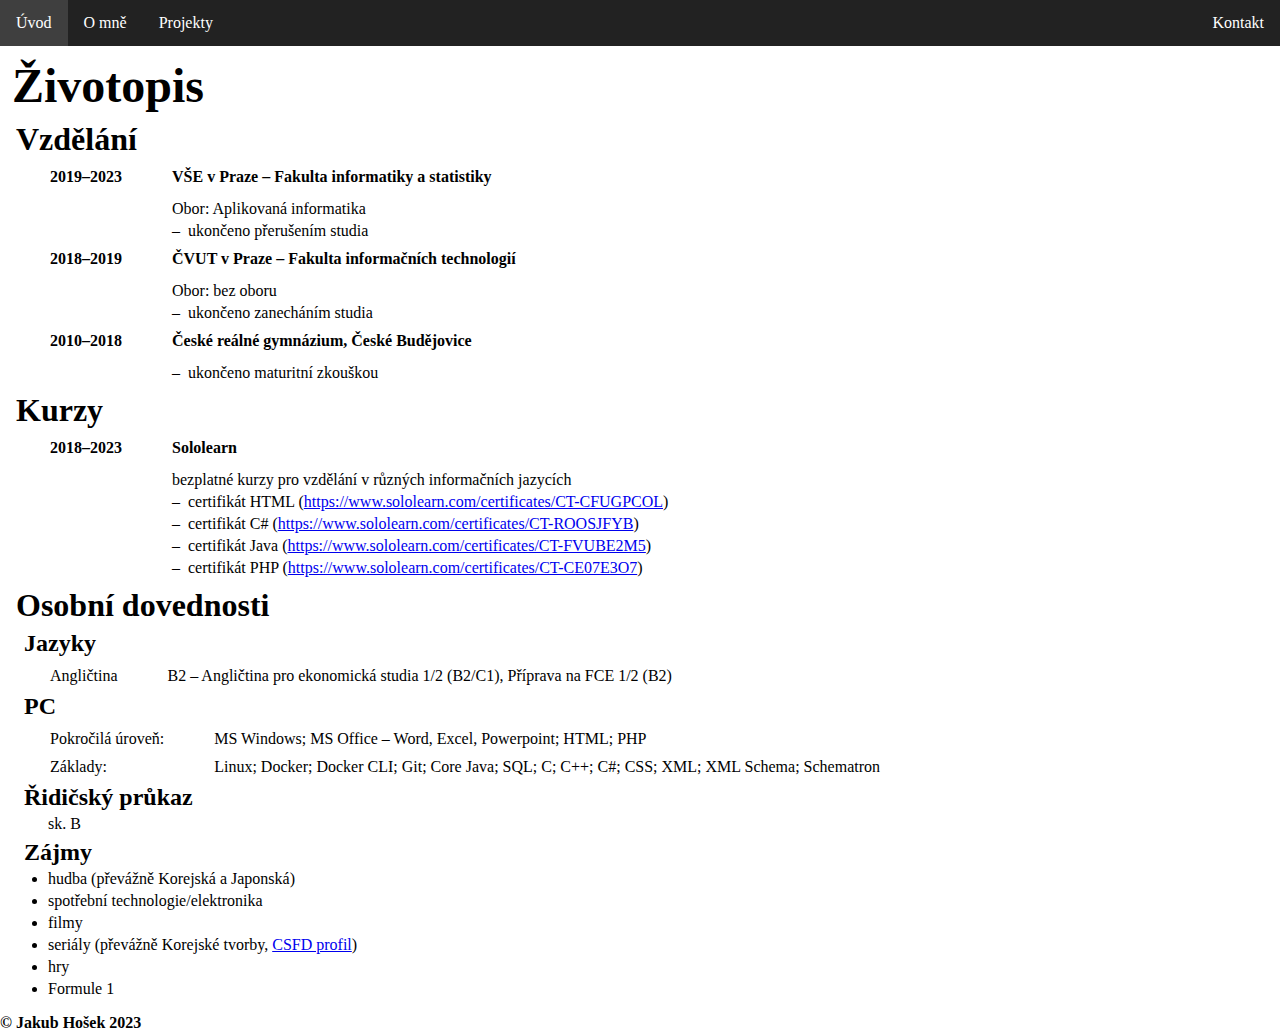
==== about.html @ 096d42d6 "link fix 3" ====
<!DOCTYPE html>
<html lang="cs">
<head>
    <meta charset='utf-8'>
    <meta http-equiv='X-UA-Compatible' content='IE=edge'>
    <title>Jakub Hošek</title>
    <meta name='viewport' content='width=device-width, initial-scale=1'>
    <script src='./include/main.js'></script>
    <link rel='stylesheet' type='text/css' media='screen' href='./include/main.css'>
</head>
<body>
    <div w3-include-html="header.html"></div>
    
    <main>
        <h1>Životopis</h1>
            <h2>Vzdělání</h2>
                <table>
                    <thead>
                        <tr class="bold">
                            <td>2019&ndash;2023</td>
                            <td>VŠE v Praze &ndash; Fakulta informatiky a statistiky</td>
                        </tr>
                    </thead>
                    <tbody>
                        <tr>
                            <td></td>
                            <td>
                                <ul>
                                    <li class="liFirst">Obor: Aplikovaná informatika</li>
                                    <li>ukončeno přerušením studia</li>
                                </ul>
                            </td>
                        </tr>
                    </tbody>
                    <thead>
                        <tr class="bold">
                            <td>2018&ndash;2019</td>
                            <td>ČVUT v Praze &ndash; Fakulta informačních technologií</td>
                        </tr>
                    </thead>
                    <tbody>
                        <tr>
                            <td></td>
                            <td>
                                <ul>
                                    <li class="liFirst">Obor: bez oboru</li>
                                    <li>ukončeno zanecháním studia</li>
                                </ul>
                            </td>
                        </tr>
                    </tbody>
                    <thead>
                        <tr class="bold">
                            <td>2010&ndash;2018</td>
                            <td>České reálné gymnázium, České Budějovice</td>
                        </tr>
                    </thead>
                    <tbody>
                        <tr>
                            <td></td>
                            <td>
                                <ul>
                                    <li>ukončeno maturitní zkouškou</li>
                                </ul>
                            </td>
                        </tr>
                    </tbody>
                
                </table>
            <h2>Kurzy</h2>
                <table>
                    <thead>
                        <tr class="bold">
                            <td>2018&ndash;2023</td>
                            <td>Sololearn</td>
                        </tr>
                    </thead>
                    
                    <tr>
                        <td></td>
                        <td>
                            <ul>
                                <li class="liFirst">bezplatné kurzy pro vzdělání v různých informačních jazycích</li>
                                <li>certifikát HTML (<a href="https://www.sololearn.com/certificates/CT-CFUGPCOL" target="_blank">https://www.sololearn.com/certificates/CT-CFUGPCOL</a>)</li>
                                <li>certifikát C# (<a href="https://www.sololearn.com/certificates/CT-ROOSJFYB" target="_blank">https://www.sololearn.com/certificates/CT-ROOSJFYB</a>)</li>
                                <li>certifikát Java (<a href="https://www.sololearn.com/certificates/CT-FVUBE2M5" target="_blank">https://www.sololearn.com/certificates/CT-FVUBE2M5</a>)</li>
                                <li>certifikát PHP (<a href="https://www.sololearn.com/certificates/CT-CE07E3O7" target="_blank">https://www.sololearn.com/certificates/CT-CE07E3O7</a>)</li>
                            </ul>
                        </td>
                    </tr>
            </table>
            <h2>Osobní dovednosti</h2>
                <h3>Jazyky</h3>
                    <table>
                        <tr>
                            <td>Angličtina</td>
                            <td>B2 &ndash; Angličtina pro ekonomická studia 1/2 (B2/C1), Příprava na FCE 1/2 (B2) </td>
                        </tr>
                    </table>
                <h3>PC</h3>
                    <table>
                        <tr>
                            <td>Pokročilá úroveň: </td>
                            <td>MS Windows; MS Office &ndash; Word, Excel, Powerpoint; HTML; PHP</td>
                        </tr>
                        <tr>
                            <td>Základy: </td>
                            <td>Linux; Docker; Docker CLI; Git; Core Java; SQL; C; C++; C#; CSS; XML; XML Schema; Schematron</td>
                        </tr>
                    </table>
                <h3>Řidičský průkaz</h3>
                    <ul>
                        <li class="lsNone">sk. B</li>
                    </ul>
                <h3>Zájmy</h3>
                    <ul>
                        <li>hudba (převážně Korejská a Japonská)</li>
                        <li>spotřební technologie/elektronika</li>
                        <li>filmy</li>
                        <li>seriály (převážně Korejské tvorby, <a href="https://www.csfd.cz/uzivatel/866340-okski/hodnoceni/">CSFD profil</a>)</li>
                        <li>hry</li>
                        <li>Formule 1</li>
                    </ul>
    </main>


    <div w3-include-html="footer.html"></div>

    <script>
        includeHTML();
    </script>
</body>
</html>
---- include/main.css ----
html, body, div, span, applet, object, iframe,
h1, h2, h3, h4, h5, h6, p, blockquote, pre,
a, abbr, acronym, address, big, cite, code,
del, dfn, em, img, ins, kbd, q, s, samp,
small, strike, strong, sub, sup, tt, var,
b, u, i, center,
dl, dt, dd, ol, ul, li,
fieldset, form, label, legend,
table, caption, tbody, tfoot, thead, tr, th, td,
article, aside, canvas, details, embed,
figure, figcaption, footer, header, hgroup,
menu, nav, output, ruby, section, summary,
time, mark, audio, video {
    margin: 0;
    padding: 0;
    border: 0;
    font: inherit;
}

body{
    min-height: 100vh;
    display: flex;
    flex-direction: column;
}

header {
    background-color: black;
}

h1 {
    font-size: 3em;
    font-weight: bolder;
    margin: 0.25em 0 0 0.25em
}

h2 {
    font-size: 2em;
    font-weight: bold;
    margin: 0.25em 0 0 0.5em;
}

h3 {
    font-size: 1.5em;
    font-weight: bold;
    margin: 0.25em 0 0 1em;
}

div:has(footer) {
    font-weight: bold;
    margin-top: auto;
}

header > nav > ul {
    margin: 0;
    padding: 0;
    overflow: hidden;
    background-color: #222222;
}

header nav ul li {
    float: left;
    margin: 0;
}

header nav ul li a {
    display: block;
    color: white;
    text-align: center;
    padding: 14px 16px;
    text-decoration: none;
}

header nav ul li a:hover:not(.active) {
    background-color: #3f3f3f;
}

header nav ul li a.active {
    background-color: #004ECC;
}

header nav ul li.right {
    float: right;
}

main p {
    font-size: 1.25em;
    margin: 0.5em 0 0 1.5em;
}

main h3 + ul, main h2 + ul {
    margin-left: 3em;
}

.lsNone {
    list-style: none;
}

li.liFirst {
    list-style: none;
    margin-left: 0;
    padding-left: 0;
}

table ul {
    list-style-type: "\2013";
}

table li {
    padding-left: 0.5em;
    margin-left: 0.5em;
}

td {
    padding: 0.5em 0 0 3em;
}

.bold {
    font-weight: bold;
}

li {
    margin-top: 0.25em;
}

.mail, .phoneNumber, .address {
    text-decoration: none;
    color: black;
}

address {
    margin-left: 2em;
}

address a {
    display: inline-block;
    margin-top: 0.5em;
}

footer {
    margin-top: 1em;
}
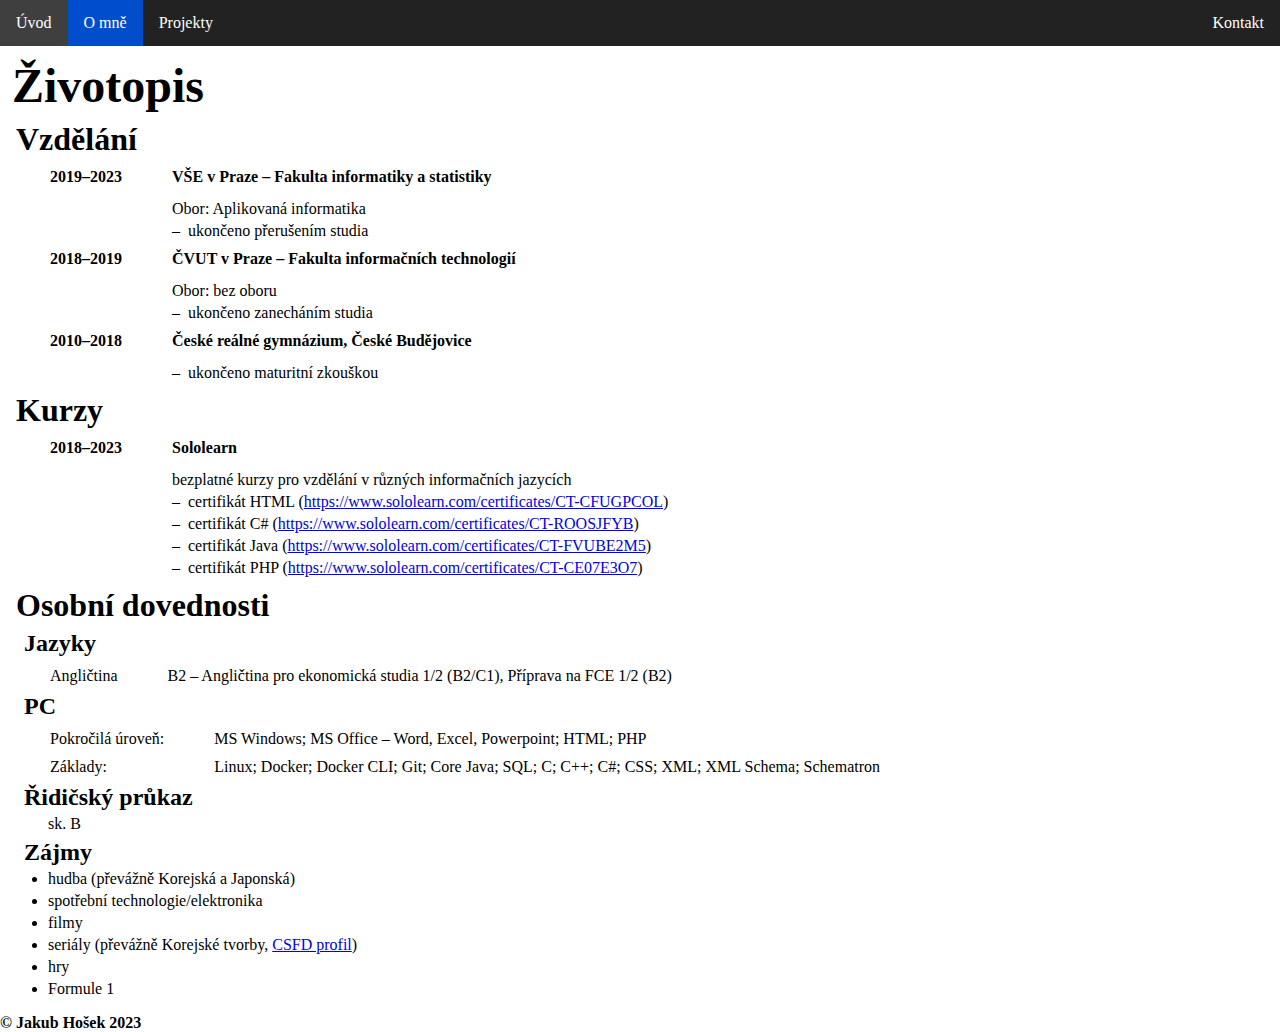
==== commit 07b5acb0: "CSFD profile target blank" ====
--- a/about.html
+++ b/about.html
@@ -117,7 +117,7 @@
                         <li>hudba (převážně Korejská a Japonská)</li>
                         <li>spotřební technologie/elektronika</li>
                         <li>filmy</li>
-                        <li>seriály (převážně Korejské tvorby, <a href="https://www.csfd.cz/uzivatel/866340-okski/hodnoceni/">CSFD profil</a>)</li>
+                        <li>seriály (převážně Korejské tvorby, <a href="https://www.csfd.cz/uzivatel/866340-okski/hodnoceni/" target="_blank">CSFD profil</a>)</li>
                         <li>hry</li>
                         <li>Formule 1</li>
                     </ul>
@@ -126,8 +126,5 @@
 
     <div w3-include-html="footer.html"></div>
 
-    <script>
-        includeHTML();
-    </script>
 </body>
 </html>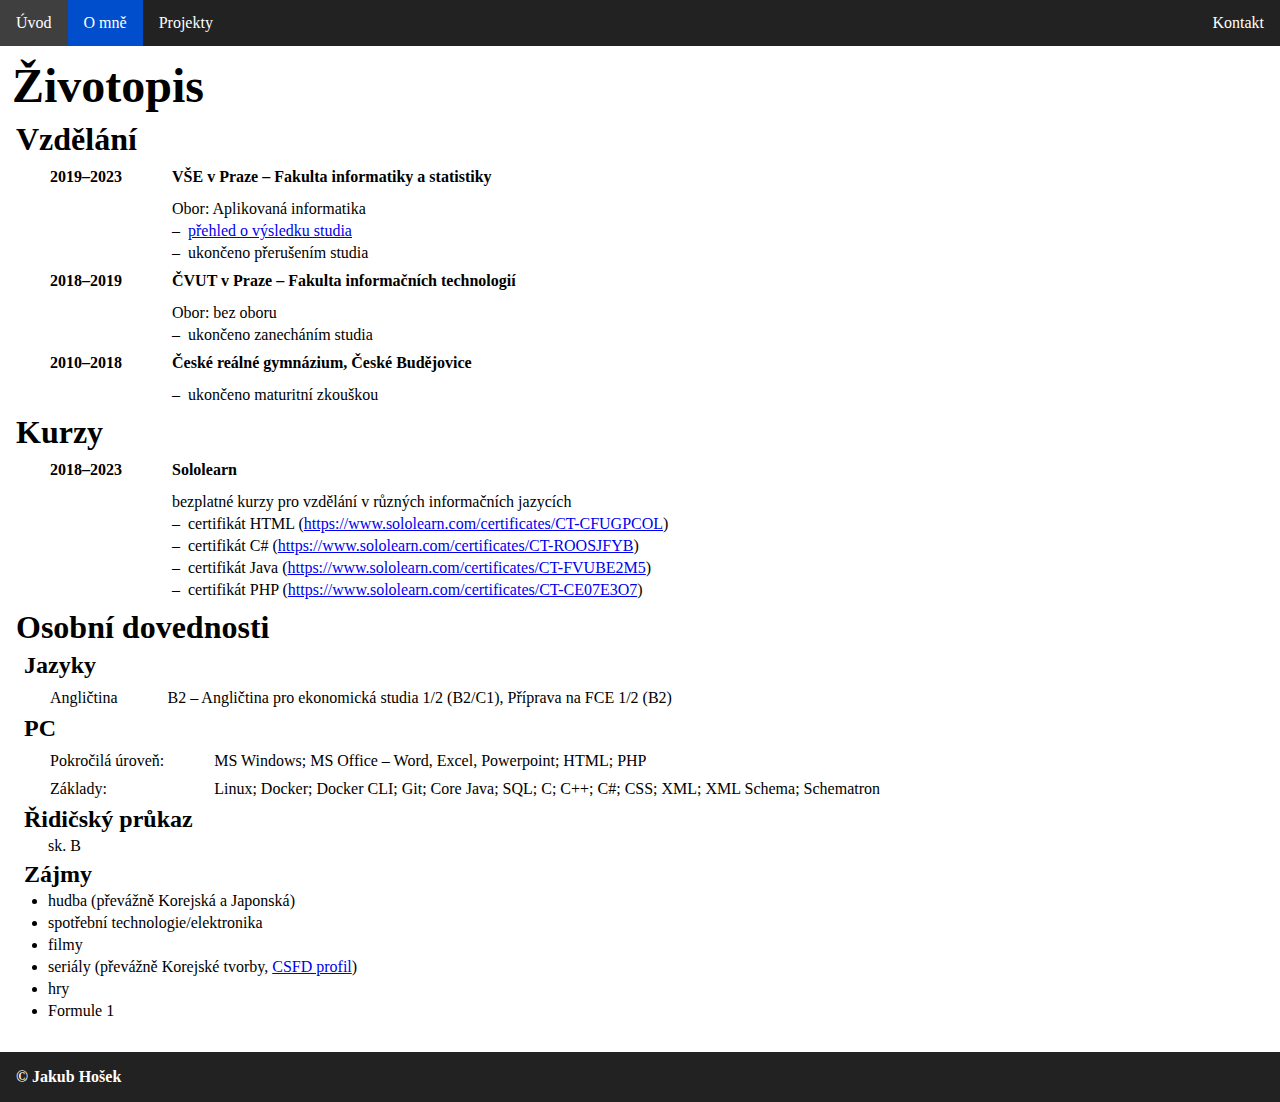
==== commit 29d5c681: "VŠE study results" ====
--- a/about.html
+++ b/about.html
@@ -27,6 +27,7 @@
                             <td>
                                 <ul>
                                     <li class="liFirst">Obor: Aplikovaná informatika</li>
+                                    <li><a href="./resources/dokument_532011.pdf" target="_blank">přehled o výsledku studia</a></li>
                                     <li>ukončeno přerušením studia</li>
                                 </ul>
                             </td>
--- a/include/main.css
+++ b/include/main.css
@@ -23,7 +23,7 @@
     flex-direction: column;
 }
 
-header {
+header{
     background-color: black;
 }
 
@@ -137,5 +137,8 @@
 }
 
 footer {
-    margin-top: 1em;
+    margin-top: 2em;
+    padding: 1em;
+    background-color: #222222;
+    color: white;
 }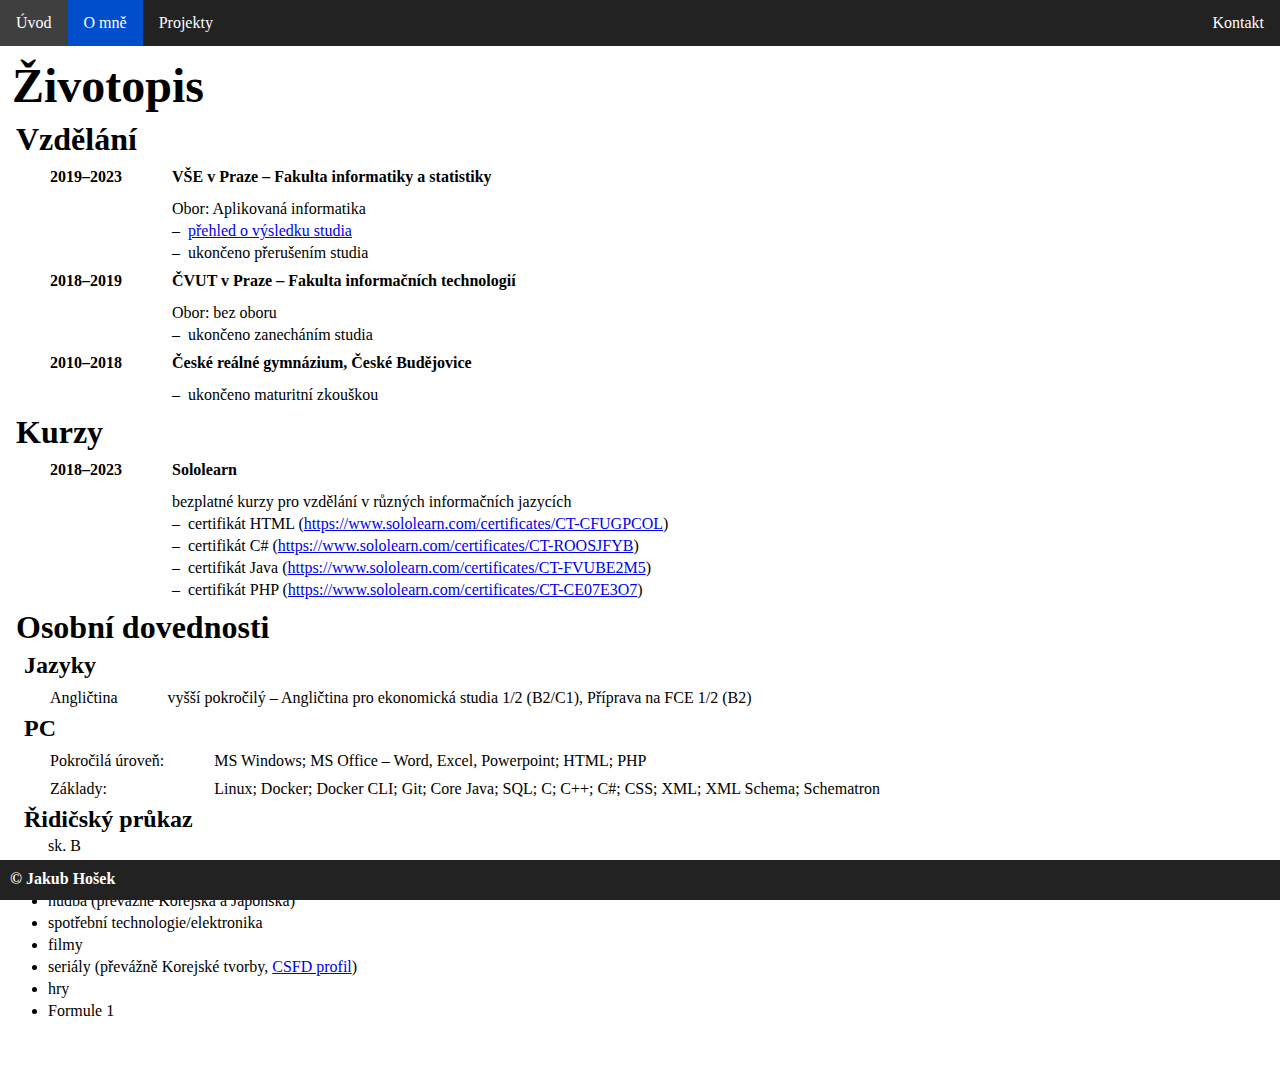
==== commit c30240b9: "english skill edit" ====
--- a/about.html
+++ b/about.html
@@ -95,7 +95,7 @@
                     <table>
                         <tr>
                             <td>Angličtina</td>
-                            <td>B2 &ndash; Angličtina pro ekonomická studia 1/2 (B2/C1), Příprava na FCE 1/2 (B2) </td>
+                            <td>vyšší pokročilý &ndash; Angličtina pro ekonomická studia 1/2 (B2/C1), Příprava na FCE 1/2 (B2) </td>
                         </tr>
                     </table>
                 <h3>PC</h3>
--- a/include/main.css
+++ b/include/main.css
@@ -17,14 +17,21 @@
     font: inherit;
 }
 
+html, body {
+    height: 100%;
+}
+
 body{
-    min-height: 100vh;
     display: flex;
     flex-direction: column;
 }
 
 header{
     background-color: black;
+}
+
+main {
+    padding-bottom: calc(2.5em + 2.5vh);
 }
 
 h1 {
@@ -46,8 +53,13 @@
 }
 
 div:has(footer) {
+    position: fixed;
+    bottom: 0;
+    width: 100%;
+    height: 2.5em;
     font-weight: bold;
-    margin-top: auto;
+    background-color: #222222;
+    color: white;
 }
 
 header > nav > ul {
@@ -137,8 +149,5 @@
 }
 
 footer {
-    margin-top: 2em;
-    padding: 1em;
-    background-color: #222222;
-    color: white;
+    padding: calc(2.5em*0.25);
 }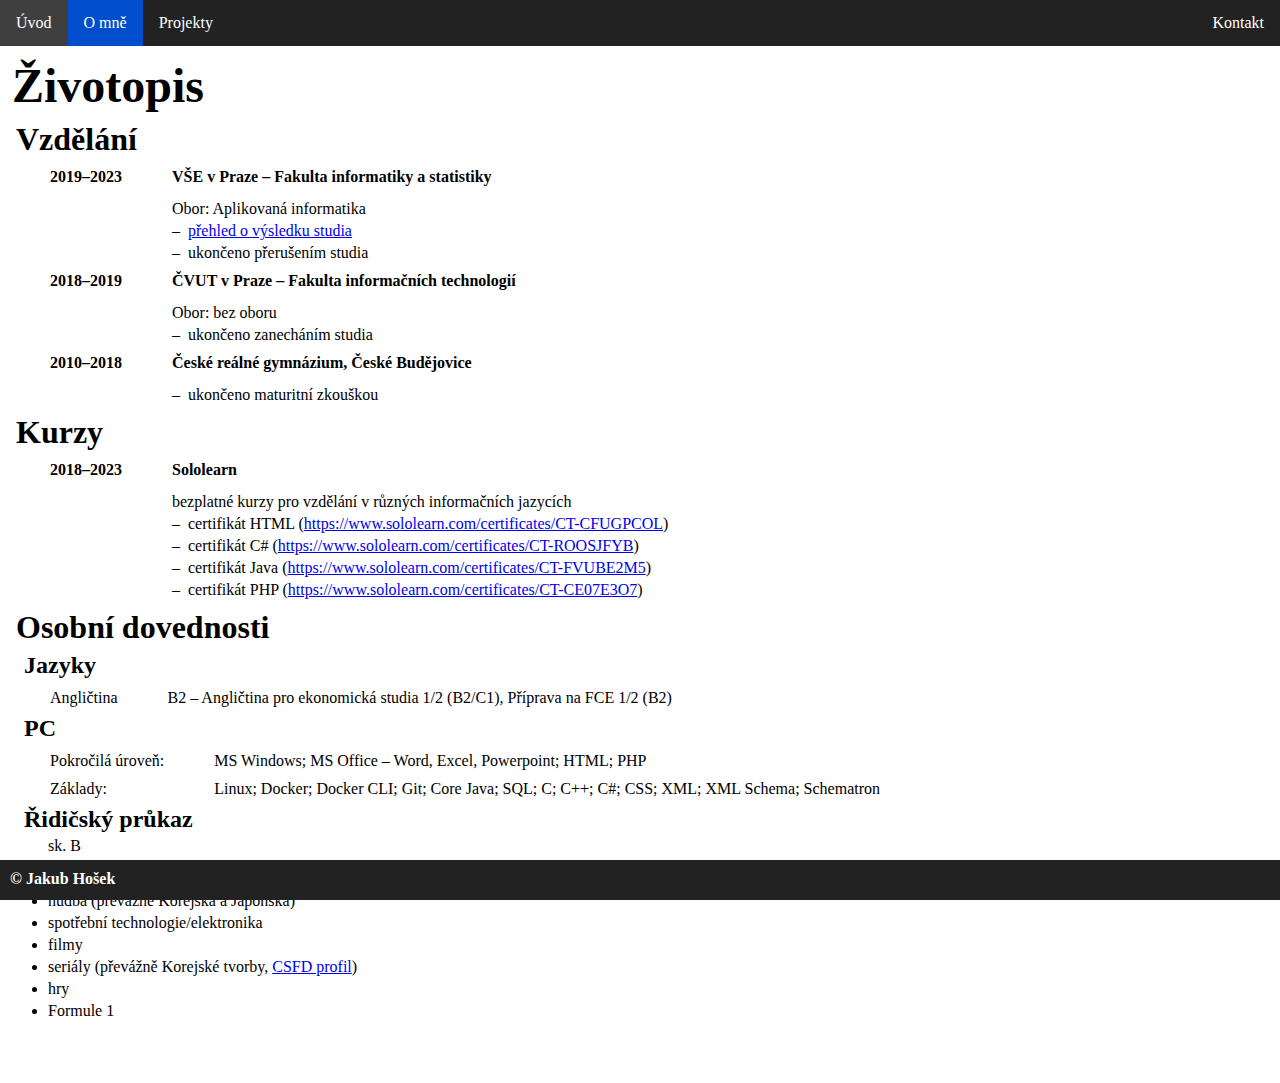
==== commit a7a20b1a: "english skill update" ====
--- a/about.html
+++ b/about.html
@@ -95,7 +95,7 @@
                     <table>
                         <tr>
                             <td>Angličtina</td>
-                            <td>vyšší pokročilý &ndash; Angličtina pro ekonomická studia 1/2 (B2/C1), Příprava na FCE 1/2 (B2) </td>
+                            <td>B2 &ndash; Angličtina pro ekonomická studia 1/2 (B2/C1), Příprava na FCE 1/2 (B2) </td>
                         </tr>
                     </table>
                 <h3>PC</h3>
@@ -128,4 +128,4 @@
     <div w3-include-html="footer.html"></div>
 
 </body>
-</html>+</html>
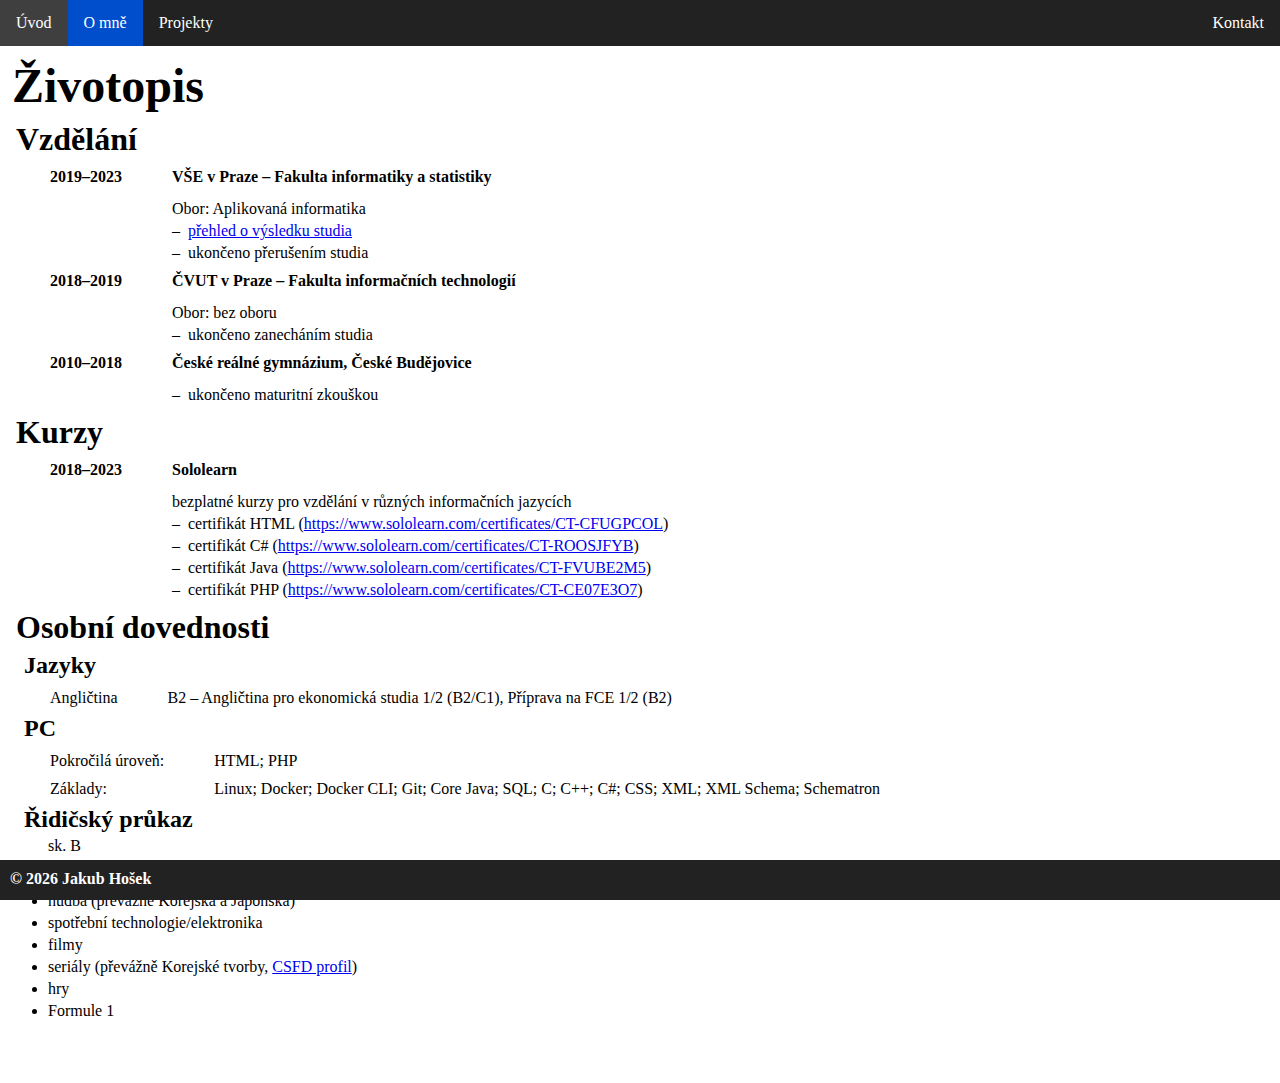
==== commit 5d3fa4c6: "minor changes" ====
--- a/about.html
+++ b/about.html
@@ -102,7 +102,7 @@
                     <table>
                         <tr>
                             <td>Pokročilá úroveň: </td>
-                            <td>MS Windows; MS Office &ndash; Word, Excel, Powerpoint; HTML; PHP</td>
+                            <td>HTML; PHP</td>
                         </tr>
                         <tr>
                             <td>Základy: </td>
--- a/include/main.css
+++ b/include/main.css
@@ -150,4 +150,8 @@
 
 footer {
     padding: calc(2.5em*0.25);
+}
+
+.addresses {
+    display: inline-table;
 }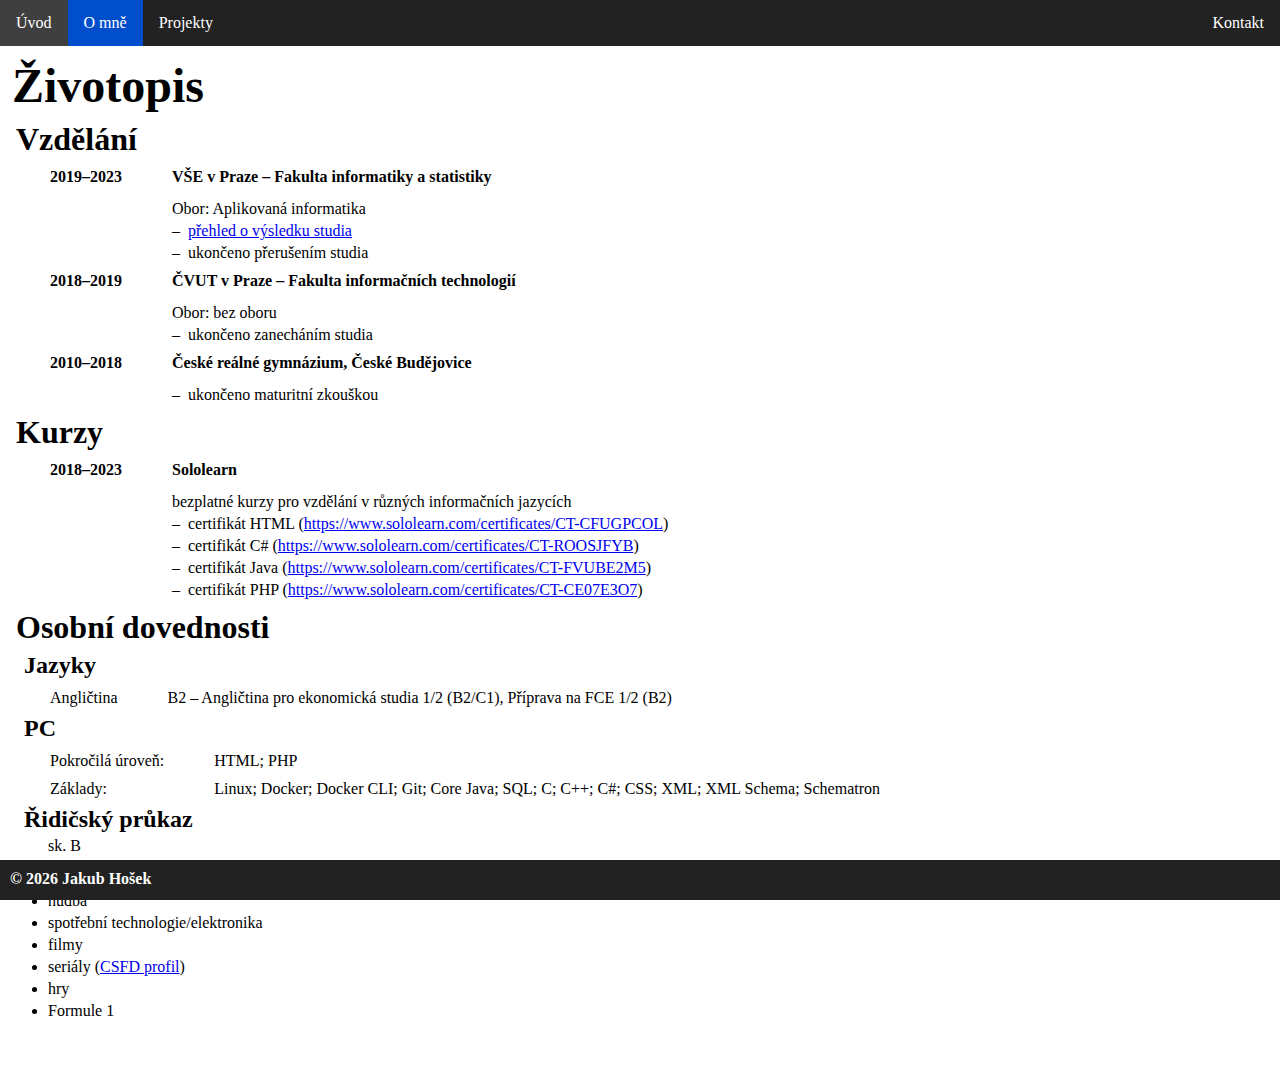
==== commit 67ade905: "Update about.html" ====
--- a/about.html
+++ b/about.html
@@ -115,10 +115,10 @@
                     </ul>
                 <h3>Zájmy</h3>
                     <ul>
-                        <li>hudba (převážně Korejská a Japonská)</li>
+                        <li>hudba</li>
                         <li>spotřební technologie/elektronika</li>
                         <li>filmy</li>
-                        <li>seriály (převážně Korejské tvorby, <a href="https://www.csfd.cz/uzivatel/866340-okski/hodnoceni/" target="_blank">CSFD profil</a>)</li>
+                        <li>seriály (<a href="https://www.csfd.cz/uzivatel/866340-okski/hodnoceni/" target="_blank">CSFD profil</a>)</li>
                         <li>hry</li>
                         <li>Formule 1</li>
                     </ul>
